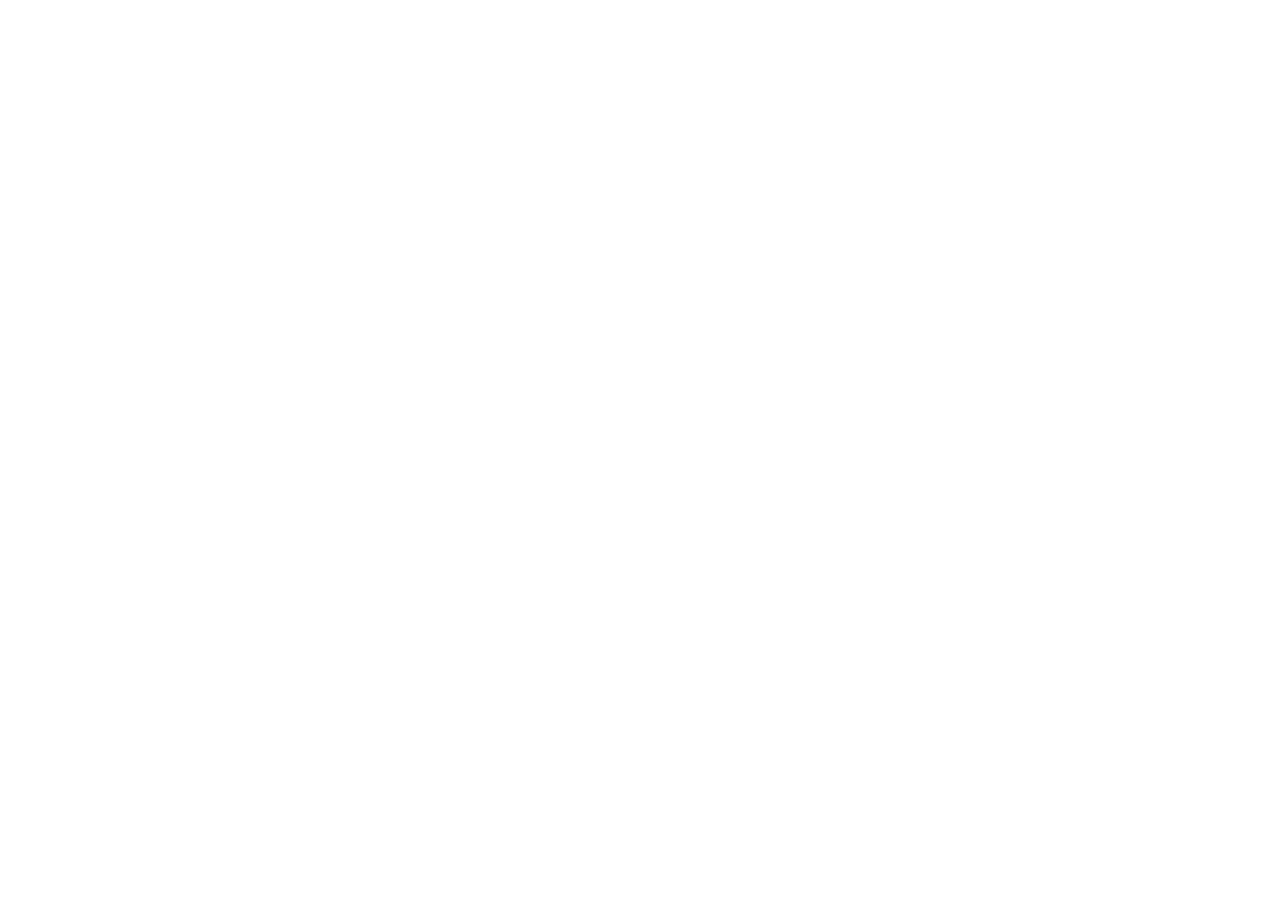
==== index.html @ d662cd24 "pagina inicial" ====
<!DOCTYPE html>
<html lang="pt-br">
<head>
    <meta charset="UTF-8">
    <meta name="viewport" content="width=device-width, initial-scale=1.0">
    <title>Projeto Redes socials</title>
    <link rel="shortcut icon" href="favicon.ico" type="image/x-icon">
</head>
<body>
    
</body>
</html>
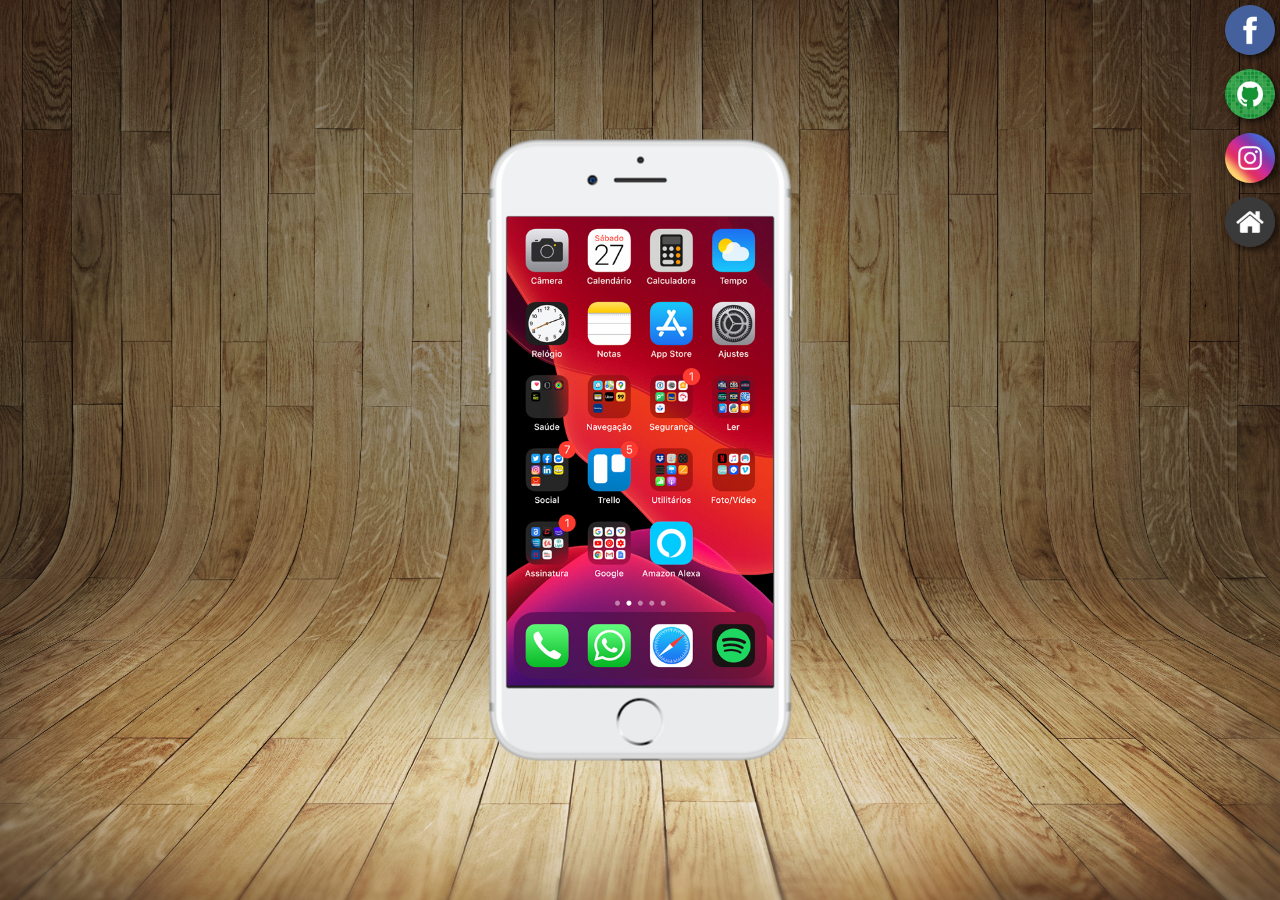
==== commit f2de1c99: "projeto social pronto" ====
--- a/index.html
+++ b/index.html
@@ -5,8 +5,29 @@
     <meta name="viewport" content="width=device-width, initial-scale=1.0">
     <title>Projeto Redes socials</title>
     <link rel="shortcut icon" href="favicon.ico" type="image/x-icon">
+    <link rel="stylesheet" href="estilo/style.css">
 </head>
 <body>
-    
+    <main>
+
+        <section id="celular">
+            <iframe src="home.html" frameborder="0" name="tela" id="tela">
+
+            </iframe>
+        </section>
+
+        <section id="redes-sociais">
+
+            <a href="telas/fecebook.html" target="tela">
+            <img src="imagens/logo-facebook.jpg" alt=""></a> <br>
+
+            <a href="telas/github.html" target="tela"> <img src="imagens/logo-github.jpg" alt=""></a> <br>
+
+            <a href="telas/insta.html" target="tela"> <img src="imagens/logo-instagram.jpg" alt=""></a> <br>
+
+            <a href="home.html" target="tela"> <img src="imagens/logo-home.jpg" alt=""></a>
+
+        </section>
+    </main>
 </body>
 </html>--- a/estilo/style.css
+++ b/estilo/style.css
@@ -0,0 +1,63 @@
+@charset "UTF-8";
+
+* {
+    padding: 0px;
+    margin: 0px;
+}
+
+html, body {
+    background-color: black;
+    height: 100vh;
+    width: 100vw;
+}
+
+body {
+    background: url('../imagens/fundo-madeira.jpg') center no-repeat fixed;
+    background-size: cover;
+}
+
+main { 
+    position: relative;
+    height: 100vh;
+}
+
+section#celular {
+    position: absolute;
+    top: 50%;
+    left: 50%;
+    transform: translate(-50%, -50%);
+    height: 627px;
+    width: 310px;
+
+    background: url(../imagens/frame-iphone.png) center no-repeat;
+}
+
+#redes-sociais {
+    text-align: right;
+}
+
+section#redes-sociais img {
+    width: 50px;
+    height: 50px;
+    border-radius: 50%;
+    margin: 5px;
+    box-sizing: border-box;
+    box-shadow: 3px 3px 6px rgba(0, 0, 0, 0.616);
+}
+
+section#redes-sociais img:hover {
+    border: 2px solid rgba(255, 255, 255, 0.712);
+    transform: translate(-3px, -3px);
+    box-shadow: 5px 5px 10px rgb(0, 0, 0);
+    transition: transform 1s;
+}
+
+iframe#tela {
+    position: relative;
+    top: 80px;
+    left: 22px;
+    width: 266px;
+    height: 471px;
+}
+
+
